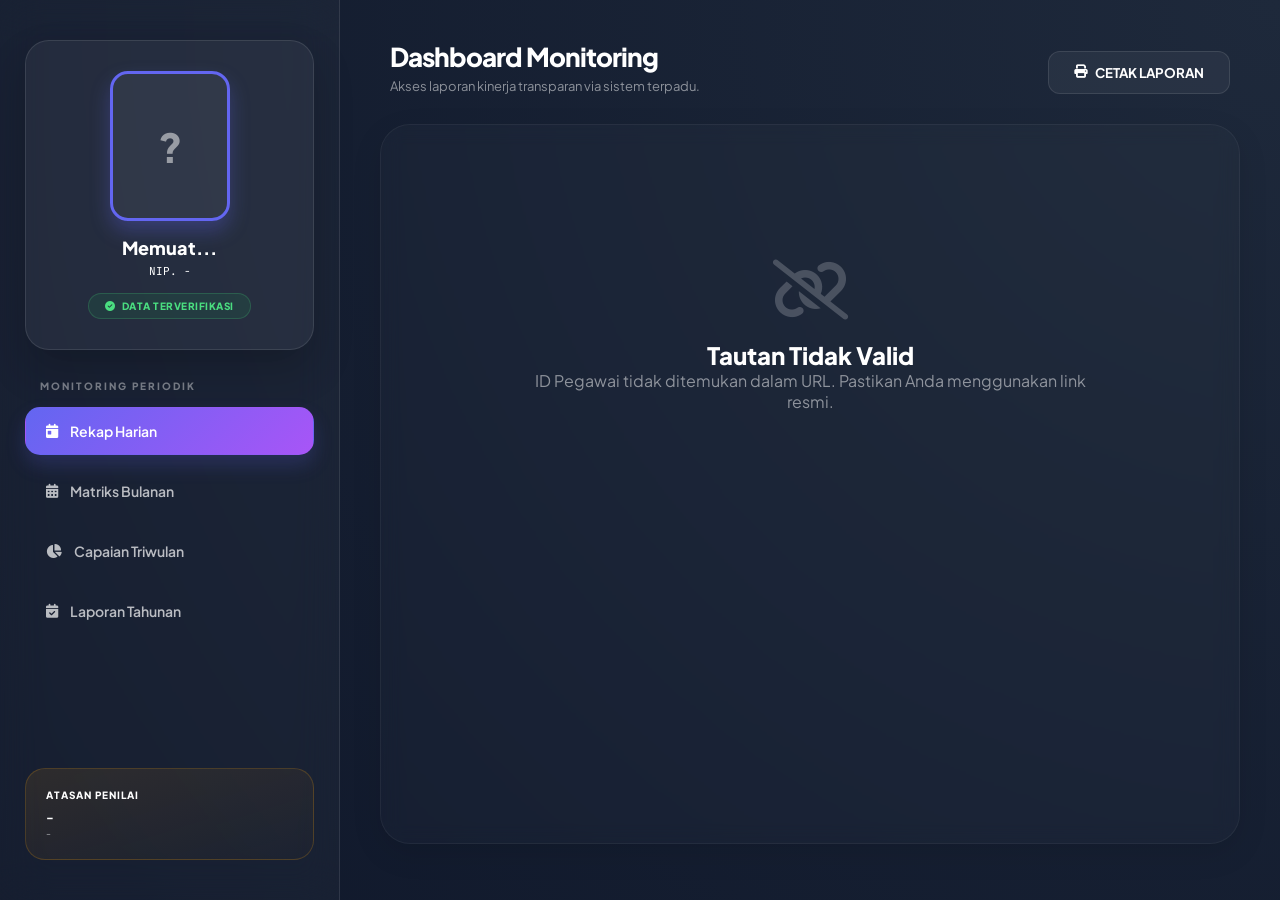
==== view.html @ 090e8484 "Add files via upload" ====
<!DOCTYPE html>
<html lang="id">
<head>
    <meta charset="UTF-8">
    <meta name="viewport" content="width=device-width, initial-scale=1.0">
    <title>Monitoring Kinerja - Logbook Pro</title>
    
    <link href="https://fonts.googleapis.com/css2?family=Plus+Jakarta+Sans:wght@300;400;600;800&family=JetBrains+Mono&display=swap" rel="stylesheet">
    <link rel="stylesheet" href="https://cdnjs.cloudflare.com/ajax/libs/font-awesome/6.4.0/css/all.min.css">
    
    <link rel="stylesheet" href="style.css">
    
    <script src="https://cdn.jsdelivr.net/npm/@supabase/supabase-js@2"></script>
    
    <style>
        :root { 
            --sidebar-w: 340px; 
            --accent: #6366f1; 
            --accent-gradient: linear-gradient(135deg, #6366f1, #a855f7); 
            --glass-bg: rgba(255, 255, 255, 0.03);
            --glass-border: rgba(255, 255, 255, 0.1);
        }
        
        body { 
            background: radial-gradient(circle at top right, #1e293b, #0f172a); 
            display: flex; 
            min-height: 100vh; 
            color: #fff; 
            font-family: 'Plus Jakarta Sans', sans-serif;
            margin: 0; 
            overflow-x: hidden;
        }

        /* Sidebar Glassmorphism */
        .v-sidebar { 
            width: var(--sidebar-w); 
            background: var(--glass-bg);
            backdrop-filter: blur(20px);
            border-right: 1px solid var(--glass-border);
            padding: 40px 25px; 
            position: fixed; 
            height: 100vh; 
            display: flex; 
            flex-direction: column; 
            z-index: 100;
            box-sizing: border-box;
        }

        /* Profile Glass Card */
        .v-profile-card {
            background: rgba(255, 255, 255, 0.05);
            border: 1px solid var(--glass-border);
            border-radius: 24px; 
            padding: 30px 20px; 
            text-align: center;
            margin-bottom: 30px; 
            box-shadow: 0 20px 40px rgba(0,0,0,0.2);
        }

        .v-photo {
            width: 120px; 
            height: 150px; 
            border-radius: 18px; 
            object-fit: cover;
            border: 3px solid var(--accent); 
            margin: 0 auto 15px;
            box-shadow: 0 10px 20px rgba(99, 102, 241, 0.3);
            background: rgba(255,255,255,0.05);
            display: flex;
            align-items: center;
            justify-content: center;
        }

        /* Nav Glass Style */
        .v-nav { list-style: none; padding: 0; margin: 0; }
        .v-nav li {
            padding: 14px 20px; 
            border-radius: 15px; 
            cursor: pointer; 
            margin-bottom: 12px;
            font-weight: 600; 
            font-size: 14px; 
            display: flex; 
            align-items: center; 
            gap: 12px;
            transition: 0.3s; 
            border: 1px solid transparent; 
            color: rgba(255,255,255,0.7);
        }
        .v-nav li:hover { background: rgba(255,255,255,0.05); color: #fff; }
        .v-nav li.active { 
            background: var(--accent-gradient); 
            color: #fff; 
            box-shadow: 0 10px 20px rgba(99, 102, 241, 0.2); 
        }

        /* Main Content Glass */
        .v-main { 
            margin-left: var(--sidebar-w); 
            flex: 1; 
            padding: 40px; 
            box-sizing: border-box;
        }
        
        .v-content-area {
            background: rgba(255, 255, 255, 0.02);
            backdrop-filter: blur(10px);
            border: 1px solid rgba(255, 255, 255, 0.05);
            border-radius: 30px; 
            padding: 35px; 
            min-height: 80vh;
            box-shadow: 0 10px 30px rgba(0,0,0,0.1);
        }

        .status-badge {
            display: inline-flex; 
            align-items: center; 
            gap: 6px;
            background: rgba(34, 197, 94, 0.1); 
            color: #4ade80;
            padding: 6px 16px; 
            border-radius: 100px; 
            font-size: 10px; 
            font-weight: 800;
            border: 1px solid rgba(74, 222, 128, 0.2);
            letter-spacing: 0.5px;
        }

        .atasan-box {
            margin-top: auto; 
            padding: 20px; 
            background: linear-gradient(to bottom right, rgba(245, 158, 11, 0.1), rgba(245, 158, 11, 0.02)); 
            border-radius: 20px; 
            border: 1px solid rgba(245, 158, 11, 0.2);
        }

        /* Print Optimization */
        @media print { 
            .v-sidebar { display: none; } 
            .v-main { margin: 0; padding: 0; } 
            body { background: white; color: black; }
        }
    </style>
</head>
<body data-theme="cyber">

    <aside class="v-sidebar">
        <div class="v-profile-card">
            <div id="photo-container" class="v-photo">
                <img id="v-foto" src="" style="display:none; width:100%; height:100%; object-fit:cover; border-radius:15px;">
                <span id="v-avatar-fallback" style="font-size:40px; font-weight:800; opacity:0.5;">?</span>
            </div>
            
            <h3 id="view-nama" style="margin:0; font-size:18px; font-weight:800; color:#fff;">Memuat...</h3>
            <p id="view-nip" style="margin:5px 0 15px; font-size:11px; color:var(--accent); font-family:'JetBrains Mono';">NIP. -</p>
            <div class="status-badge"><i class="fa-solid fa-circle-check"></i> DATA TERVERIFIKASI</div>
        </div>

        <div style="font-size:10px; font-weight:800; opacity:0.4; letter-spacing:2px; margin: 0 0 15px 15px;">MONITORING PERIODIK</div>
        <ul class="v-nav">
            <li class="active" onclick="switchView('rekap-harian', this)"><i class="fa-solid fa-calendar-day"></i> Rekap Harian</li>
            <li onclick="switchView('rekap-bulanan', this)"><i class="fa-solid fa-calendar-days"></i> Matriks Bulanan</li>
            <li onclick="switchView('rekap-triwulan', this)"><i class="fa-solid fa-chart-pie"></i> Capaian Triwulan</li>
            <li onclick="switchView('rekap-tahunan', this)"><i class="fa-solid fa-calendar-check"></i> Laporan Tahunan</li>
        </ul>

        <div class="atasan-box">
            <p style="margin:0; font-size:10px; color:#f59e0b; font-weight:800; letter-spacing: 1px;">ATASAN PENILAI</p>
            <p id="view-atasan" style="margin:8px 0 2px 0; font-weight:700; font-size:13px; color:#fff;">-</p>
            <p id="view-atasan-jabatan" style="margin:0; font-size:10px; opacity:0.6;">-</p>
        </div>
    </aside>

    <main class="v-main">
        <header style="display:flex; justify-content:space-between; align-items:center; margin-bottom:30px; padding:0 10px;">
            <div>
                <h1 style="margin:0; font-size:26px; font-weight:800; letter-spacing:-1px;">Dashboard Monitoring</h1>
                <p style="margin:5px 0 0 0; opacity:0.5; font-size:13px;">Akses laporan kinerja transparan via sistem terpadu.</p>
            </div>
            <button onclick="window.print()" class="auth-btn" style="width:auto; padding:12px 25px; background:rgba(255,255,255,0.05); border:1px solid var(--glass-border); color: #fff; border-radius: 12px; cursor: pointer; display:flex; align-items:center; gap:8px;">
                <i class="fa-solid fa-print"></i> CETAK LAPORAN
            </button>
        </header>

        <div id="page-content" class="v-content-area">
            <div style="text-align:center; padding-top:100px;">
                <div class="spinner"></div>
                <p style="margin-top:20px; opacity:0.5;">Menghubungkan ke server...</p>
            </div>
        </div>
    </main>

    <script src="config.js"></script>
    <script src="ui-assets.js"></script>
    <script src="ui-master.js"></script>
    
    <script src="rekap-harian.js"></script>
    <script src="rekap-bulanan.js"></script>
    <script src="rekap-triwulan.js"></script>
    <script src="rekap-tahunan.js"></script>

    <script>
        // Ambil ID dari URL (Misal: view.html?id=123)
        const urlParams = new URLSearchParams(window.location.search);
        const targetUserId = urlParams.get('id');

        async function initViewMode() {
            if (!targetUserId) {
                document.getElementById('page-content').innerHTML = `
                    <div style="text-align:center; padding:100px;">
                        <i class="fa-solid fa-link-slash" style="font-size:60px; opacity:0.2; margin-bottom:20px;"></i>
                        <h2 style="font-weight:800;">Tautan Tidak Valid</h2>
                        <p style="opacity:0.5;">ID Pegawai tidak ditemukan dalam URL. Pastikan Anda menggunakan link resmi.</p>
                    </div>`;
                return;
            }

            try {
                // Fetch Data Pegawai dari Supabase
                const { data: p, error } = await supabaseClient
                    .from('profil_user')
                    .select('*')
                    .eq('user_id', targetUserId)
                    .maybeSingle();
                
                if (error) throw error;

                if (p) {
                    // Update UI Identitas
                    document.getElementById('view-nama').innerText = p.p_nama || 'Nama Belum Diisi';
                    document.getElementById('view-nip').innerText = `NIP. ${p.p_nip || '-'}`;
                    document.getElementById('view-atasan').innerText = p.a_nama || 'Belum Ditentukan';
                    document.getElementById('view-atasan-jabatan').innerText = p.a_jabatan || 'Jabatan Atasan -';
                    
                    // Handle Foto Profil
                    const imgEl = document.getElementById('v-foto');
                    const fallbackEl = document.getElementById('v-avatar-fallback');
                    
                    if(p.p_foto && p.p_foto.trim() !== "") {
                        imgEl.src = p.p_foto;
                        imgEl.style.display = 'block';
                        fallbackEl.style.display = 'none';
                    } else {
                        imgEl.style.display = 'none';
                        fallbackEl.innerText = (p.p_nama || 'D').charAt(0).toUpperCase();
                        fallbackEl.style.display = 'block';
                    }

                    // Inject ID ke Global Variable agar modul rekap tahu data siapa yang diambil
                    window.viewTargetId = targetUserId;

                    // Load Default View
                    switchView('rekap-harian', document.querySelector('.v-nav li'));
                } else {
                    document.getElementById('page-content').innerHTML = `
                        <div style="text-align:center; padding:100px;">
                            <i class="fa-solid fa-user-xmark" style="font-size:60px; opacity:0.2; margin-bottom:20px;"></i>
                            <h2>Pegawai Tidak Ditemukan</h2>
                            <p style="opacity:0.5;">Data dengan ID ini tidak terdaftar dalam basis data sistem.</p>
                        </div>`;
                }

            } catch (err) { 
                console.error("Critical System Error:", err);
                document.getElementById('page-content').innerHTML = `<h3>Gagal Memuat Data: ${err.message}</h3>`;
            }
        }

        /**
         * Navigasi antar modul rekap
         */
        function switchView(page, el) {
            // UI Sidebar Update
            document.querySelectorAll('.v-nav li').forEach(li => li.classList.remove('active'));
            if(el) el.classList.add('active');
            
            // Re-assign ID Target
            window.viewTargetId = targetUserId; 

            // Cek ketersediaan modul uiRekap (dari ui-master.js / rekap-xxx.js)
            if (typeof uiRekap !== 'undefined') {
                document.getElementById('page-content').innerHTML = '<div class="spinner"></div>'; // Loading state
                
                setTimeout(() => {
                    if (page === 'rekap-harian') uiRekap.renderRekapHarian();
                    else if (page === 'rekap-bulanan') uiRekap.renderRekapBulanan();
                    else if (page === 'rekap-triwulan') uiRekap.renderRekapTriwulan();
                    else if (page === 'rekap-tahunan') uiRekap.renderRekapTahunan();
                }, 300);
            } else {
                console.error("Modul uiRekap tidak ditemukan. Pastikan file JS sudah terimpor.");
            }
        }

        // Jalankan saat halaman siap
        window.onload = initViewMode;
    </script>
</body>
</html>
---- style.css ----
/* FILE: style.css 
    PROFESSIONAL LOGBOOK OS - DANIEL EDITION
    STATUS: FULLY INTEGRATED & REKAP-READY
*/

/* --- 1. DYNAMIC SYSTEM THEMES --- */
:root[data-theme="cyber"] {
    --bg-main: #020617;
    --bg-side: #0f172a;
    --card-bg: #1e293b;
    --accent: #38bdf8;
    --accent-gradient: linear-gradient(135deg, #38bdf8 0%, #818cf8 100%);
    --text-title: #f8fafc;
    --text-body: #94a3b8;
    --border: rgba(255, 255, 255, 0.08);
    --input-bg: #0f172a;
    --shadow: 0 20px 25px -5px rgba(0, 0, 0, 0.3);
    --table-text: #f8fafc;
    --modal-overlay: rgba(2, 6, 23, 0.85);
}

:root[data-theme="midnight"] {
    --bg-main: #000000;
    --bg-side: #09090b;
    --card-bg: #18181b;
    --accent: #10b981;
    --accent-gradient: linear-gradient(135deg, #10b981 0%, #3b82f6 100%);
    --text-title: #ffffff;
    --text-body: #a1a1aa;
    --border: #27272a;
    --input-bg: #09090b;
    --shadow: 0 0 0 1px #27272a;
    --table-text: #ffffff;
    --modal-overlay: rgba(0, 0, 0, 0.9);
}

:root[data-theme="light"] {
    --bg-main: #f8fafc;
    --bg-side: #ffffff;
    --card-bg: #ffffff;
    --accent: #0284c7;
    --accent-gradient: linear-gradient(135deg, #0284c7 0%, #4f46e5 100%);
    --text-title: #0f172a;
    --text-body: #475569;
    --border: #e2e8f0;
    --input-bg: #f1f5f9;
    --shadow: 0 4px 6px -1px rgba(0, 0, 0, 0.1);
    --table-text: #1e293b;
    --modal-overlay: rgba(15, 23, 42, 0.4);
}

/* --- 2. RESET & BASE --- */
* {
    margin: 0;
    padding: 0;
    box-sizing: border-box;
    font-family: 'Plus Jakarta Sans', sans-serif;
    transition: background 0.3s ease, border 0.3s ease, color 0.3s ease;
}

body {
    background: var(--bg-main);
    color: var(--text-title);
    display: flex;
    height: 100vh;
    overflow: hidden;
}

/* --- 3. AUTHENTICATION --- */
.auth-wrapper {
    position: fixed;
    inset: 0;
    z-index: 2000;
    background: var(--bg-main);
    display: flex;
    align-items: center;
    justify-content: center;
    padding: 20px;
}

.auth-card {
    width: 100%;
    max-width: 420px;
    background: var(--card-bg);
    padding: 50px 40px;
    border-radius: 32px;
    border: 1px solid var(--border);
    text-align: center;
    box-shadow: var(--shadow);
    animation: slideUp 0.5s cubic-bezier(0.16, 1, 0.3, 1);
}

.auth-logo {
    width: 64px;
    height: 64px;
    margin: 0 auto 24px;
    background: var(--accent-gradient);
    border-radius: 18px;
    display: flex;
    align-items: center;
    justify-content: center;
    color: white !important;
    font-size: 32px;
    font-weight: 800;
}

.auth-input {
    width: 100%;
    padding: 16px 20px;
    margin-bottom: 14px;
    background: var(--input-bg);
    border: 1px solid var(--border);
    border-radius: 14px;
    color: var(--text-title) !important;
    outline: none;
}

.auth-btn {
    width: 100%;
    padding: 16px;
    margin-top: 10px;
    background: var(--accent-gradient);
    color: white !important;
    border: none;
    border-radius: 14px;
    font-weight: 700;
    cursor: pointer;
}

/* --- 4. SIDEBAR (STABILIZED) --- */
#sidebar {
    width: 290px;
    min-width: 290px;
    /* Kunci lebar agar tidak menciut saat tabel lebar muncul */
    background: var(--bg-side);
    border-right: 1px solid var(--border);
    display: flex;
    flex-direction: column;
    padding: 30px 20px;
    z-index: 100;
}

.nav-label {
    font-size: 10px;
    font-weight: 800;
    color: var(--text-body);
    margin: 20px 0 10px 15px;
    letter-spacing: 2px;
    opacity: 0.6;
}

#sidebar li {
    padding: 14px 18px;
    margin-bottom: 5px;
    border-radius: 14px;
    cursor: pointer;
    display: flex;
    align-items: center;
    gap: 14px;
    font-size: 14px;
    font-weight: 600;
    color: var(--text-body);
}

#sidebar li.active {
    background: var(--accent-gradient);
    color: white !important;
    box-shadow: 0 10px 15px -3px rgba(56, 189, 248, 0.25);
}

/* --- 5. MAIN CONTENT & TABLES --- */
#main-content {
    flex: 1;
    display: flex;
    flex-direction: column;
    overflow: hidden;
    background: var(--bg-main);
}

.header-bar {
    height: 80px;
    padding: 0 40px;
    border-bottom: 1px solid var(--border);
    display: flex;
    align-items: center;
    justify-content: space-between;
    background: var(--bg-side);
}

.content-area {
    flex: 1;
    padding: 30px;
    overflow-y: auto;
}

.card {
    background: var(--card-bg);
    padding: 30px;
    border-radius: 28px;
    border: 1px solid var(--border);
    box-shadow: var(--shadow);
    margin-bottom: 25px;
}

/* Tampilan Tabel Profesional */
.table-container {
    width: 100%;
    overflow-x: auto;
    border-radius: 16px;
    border: 1px solid var(--border);
    background: var(--card-bg);
}

table {
    width: 100%;
    border-collapse: collapse;
}

th {
    background: var(--bg-side);
    padding: 15px;
    font-size: 11px;
    text-transform: uppercase;
    letter-spacing: 1px;
    color: var(--text-body);
    border-bottom: 2px solid var(--border);
}

td {
    padding: 15px;
    font-size: 14px;
    border-bottom: 1px solid var(--border);
    color: var(--table-text) !important;
}

/* Kolom Tanggal Khusus di Rekap */
.table-rekap td {
    text-align: center;
    min-width: 35px;
    border-right: 1px solid var(--border);
}

.table-rekap th {
    text-align: center;
}

/* --- 6. FIX TEKS & THEME SWITCHER --- */
#page-content,
.content-area,
.card,
td,
p,
h1,
h2,
h3,
h4 {
    color: var(--table-text) !important;
}

.theme-pill {
    display: flex;
    background: var(--input-bg);
    padding: 5px;
    border-radius: 14px;
    border: 1px solid var(--border);
    gap: 4px;
}

.theme-opt {
    padding: 8px 12px;
    border-radius: 10px;
    cursor: pointer;
    font-size: 10px;
    font-weight: 800;
    color: var(--text-body);
    text-align: center;
    flex: 1;
}

.theme-opt.active {
    background: var(--card-bg);
    color: var(--accent) !important;
    box-shadow: 0 2px 4px rgba(0, 0, 0, 0.1);
}

/* Tombol Aksi */
.text-danger {
    color: #ef4444 !important;
}

.text-primary {
    color: var(--accent) !important;
}

/* --- 7. ANIMATIONS --- */
@keyframes slideUp {
    from {
        opacity: 0;
        transform: translateY(20px);
    }

    to {
        opacity: 1;
        transform: translateY(0);
    }
}

.hidden {
    display: none !important;
}

/* Scrollbar Style */
::-webkit-scrollbar {
    width: 8px;
    height: 8px;
}

::-webkit-scrollbar-track {
    background: var(--bg-main);
}

::-webkit-scrollbar-thumb {
    background: var(--border);
    border-radius: 10px;
}

::-webkit-scrollbar-thumb:hover {
    background: var(--accent);
}
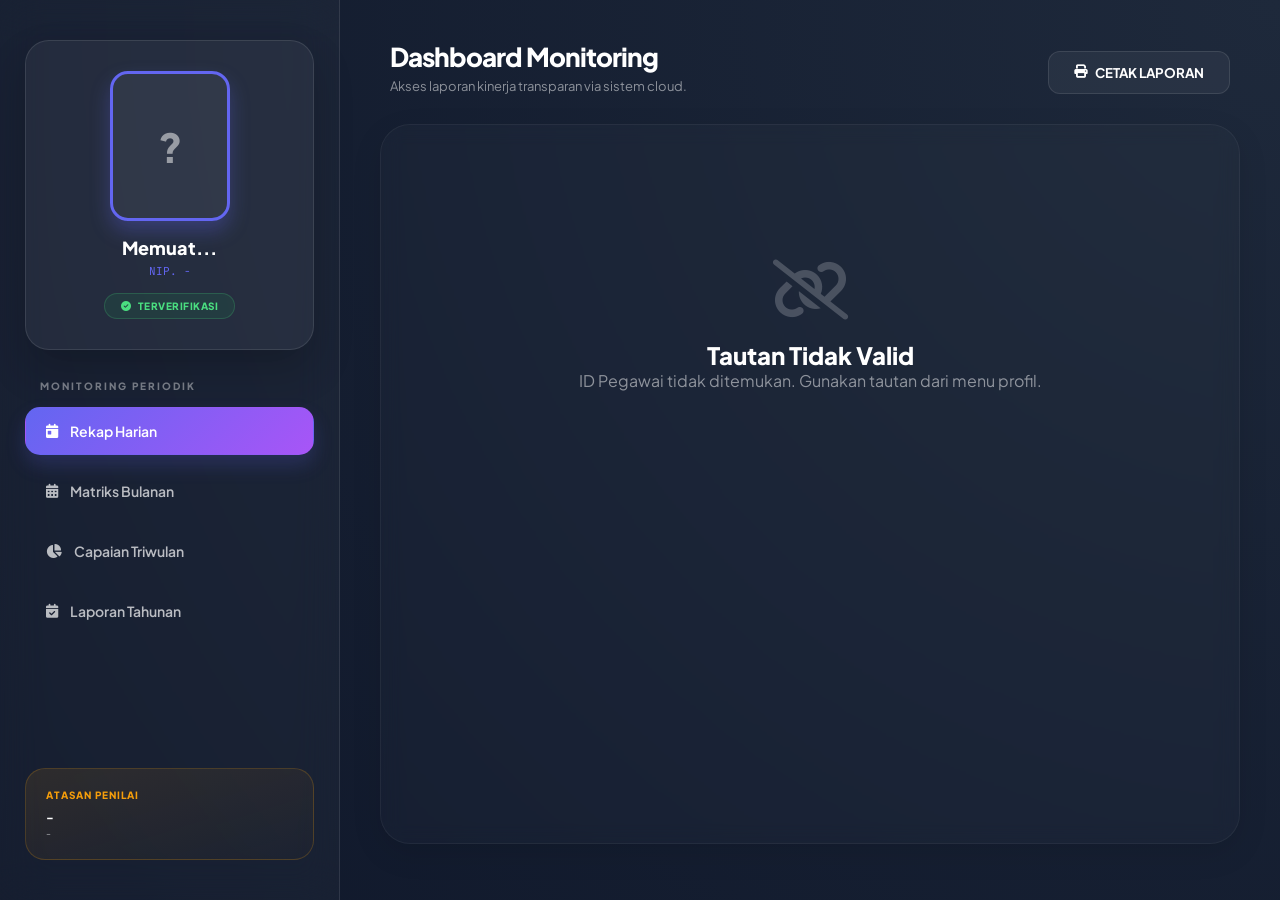
==== commit 13f62697: "Add files via upload" ====
--- a/view.html
+++ b/view.html
@@ -69,6 +69,7 @@
             display: flex;
             align-items: center;
             justify-content: center;
+            overflow: hidden;
         }
 
         /* Nav Glass Style */
@@ -124,6 +125,7 @@
             font-weight: 800;
             border: 1px solid rgba(74, 222, 128, 0.2);
             letter-spacing: 0.5px;
+            margin-top: 10px;
         }
 
         .atasan-box {
@@ -134,6 +136,17 @@
             border: 1px solid rgba(245, 158, 11, 0.2);
         }
 
+        .spinner {
+            width: 40px; height: 40px;
+            border: 4px solid rgba(255,255,255,0.1);
+            border-left-color: var(--accent);
+            border-radius: 50%;
+            animation: spin 1s linear infinite;
+            margin: 0 auto;
+        }
+
+        @keyframes spin { to { transform: rotate(360deg); } }
+
         /* Print Optimization */
         @media print { 
             .v-sidebar { display: none; } 
@@ -142,18 +155,18 @@
         }
     </style>
 </head>
-<body data-theme="cyber">
+<body>
 
     <aside class="v-sidebar">
         <div class="v-profile-card">
             <div id="photo-container" class="v-photo">
-                <img id="v-foto" src="" style="display:none; width:100%; height:100%; object-fit:cover; border-radius:15px;">
+                <img id="v-foto" src="" style="display:none; width:100%; height:100%; object-fit:cover;">
                 <span id="v-avatar-fallback" style="font-size:40px; font-weight:800; opacity:0.5;">?</span>
             </div>
             
             <h3 id="view-nama" style="margin:0; font-size:18px; font-weight:800; color:#fff;">Memuat...</h3>
-            <p id="view-nip" style="margin:5px 0 15px; font-size:11px; color:var(--accent); font-family:'JetBrains Mono';">NIP. -</p>
-            <div class="status-badge"><i class="fa-solid fa-circle-check"></i> DATA TERVERIFIKASI</div>
+            <p id="view-nip" style="margin:5px 0 5px; font-size:11px; color:var(--accent); font-family:'JetBrains Mono';">NIP. -</p>
+            <div class="status-badge"><i class="fa-solid fa-circle-check"></i> TERVERIFIKASI</div>
         </div>
 
         <div style="font-size:10px; font-weight:800; opacity:0.4; letter-spacing:2px; margin: 0 0 15px 15px;">MONITORING PERIODIK</div>
@@ -175,9 +188,9 @@
         <header style="display:flex; justify-content:space-between; align-items:center; margin-bottom:30px; padding:0 10px;">
             <div>
                 <h1 style="margin:0; font-size:26px; font-weight:800; letter-spacing:-1px;">Dashboard Monitoring</h1>
-                <p style="margin:5px 0 0 0; opacity:0.5; font-size:13px;">Akses laporan kinerja transparan via sistem terpadu.</p>
+                <p style="margin:5px 0 0 0; opacity:0.5; font-size:13px;">Akses laporan kinerja transparan via sistem cloud.</p>
             </div>
-            <button onclick="window.print()" class="auth-btn" style="width:auto; padding:12px 25px; background:rgba(255,255,255,0.05); border:1px solid var(--glass-border); color: #fff; border-radius: 12px; cursor: pointer; display:flex; align-items:center; gap:8px;">
+            <button onclick="window.print()" class="auth-btn" style="width:auto; padding:12px 25px; background:rgba(255,255,255,0.05); border:1px solid var(--glass-border); color: #fff; border-radius: 12px; cursor: pointer; display:flex; align-items:center; gap:8px; font-weight:700;">
                 <i class="fa-solid fa-print"></i> CETAK LAPORAN
             </button>
         </header>
@@ -185,7 +198,7 @@
         <div id="page-content" class="v-content-area">
             <div style="text-align:center; padding-top:100px;">
                 <div class="spinner"></div>
-                <p style="margin-top:20px; opacity:0.5;">Menghubungkan ke server...</p>
+                <p style="margin-top:20px; opacity:0.5;">Sinkronisasi data pegawai...</p>
             </div>
         </div>
     </main>
@@ -200,7 +213,7 @@
     <script src="rekap-tahunan.js"></script>
 
     <script>
-        // Ambil ID dari URL (Misal: view.html?id=123)
+        // Ambil ID dari URL (view.html?id=USER_ID_SUPABASE)
         const urlParams = new URLSearchParams(window.location.search);
         const targetUserId = urlParams.get('id');
 
@@ -210,13 +223,13 @@
                     <div style="text-align:center; padding:100px;">
                         <i class="fa-solid fa-link-slash" style="font-size:60px; opacity:0.2; margin-bottom:20px;"></i>
                         <h2 style="font-weight:800;">Tautan Tidak Valid</h2>
-                        <p style="opacity:0.5;">ID Pegawai tidak ditemukan dalam URL. Pastikan Anda menggunakan link resmi.</p>
+                        <p style="opacity:0.5;">ID Pegawai tidak ditemukan. Gunakan tautan dari menu profil.</p>
                     </div>`;
                 return;
             }
 
             try {
-                // Fetch Data Pegawai dari Supabase
+                // Fetch Profile Target
                 const { data: p, error } = await supabaseClient
                     .from('profil_user')
                     .select('*')
@@ -246,53 +259,42 @@
                         fallbackEl.style.display = 'block';
                     }
 
-                    // Inject ID ke Global Variable agar modul rekap tahu data siapa yang diambil
+                    // Set GLOBAL VARIABLE agar modul rekap tahu data siapa yang ditarik
                     window.viewTargetId = targetUserId;
 
-                    // Load Default View
+                    // Load Halaman Pertama (Harian)
                     switchView('rekap-harian', document.querySelector('.v-nav li'));
                 } else {
-                    document.getElementById('page-content').innerHTML = `
-                        <div style="text-align:center; padding:100px;">
-                            <i class="fa-solid fa-user-xmark" style="font-size:60px; opacity:0.2; margin-bottom:20px;"></i>
-                            <h2>Pegawai Tidak Ditemukan</h2>
-                            <p style="opacity:0.5;">Data dengan ID ini tidak terdaftar dalam basis data sistem.</p>
-                        </div>`;
+                    document.getElementById('page-content').innerHTML = `<h2 style="text-align:center; padding:100px;">Pegawai tidak ditemukan.</h2>`;
                 }
 
             } catch (err) { 
-                console.error("Critical System Error:", err);
-                document.getElementById('page-content').innerHTML = `<h3>Gagal Memuat Data: ${err.message}</h3>`;
+                console.error(err);
+                document.getElementById('page-content').innerHTML = `<h3>Error: ${err.message}</h3>`;
             }
         }
 
-        /**
-         * Navigasi antar modul rekap
-         */
         function switchView(page, el) {
-            // UI Sidebar Update
+            // Update Active Class
             document.querySelectorAll('.v-nav li').forEach(li => li.classList.remove('active'));
             if(el) el.classList.add('active');
             
-            // Re-assign ID Target
+            // Set ID Target lagi (just in case)
             window.viewTargetId = targetUserId; 
 
-            // Cek ketersediaan modul uiRekap (dari ui-master.js / rekap-xxx.js)
             if (typeof uiRekap !== 'undefined') {
-                document.getElementById('page-content').innerHTML = '<div class="spinner"></div>'; // Loading state
+                document.getElementById('page-content').innerHTML = '<div style="text-align:center; padding-top:100px;"><div class="spinner"></div></div>';
                 
+                // Delay sedikit agar animasi spinner terlihat
                 setTimeout(() => {
                     if (page === 'rekap-harian') uiRekap.renderRekapHarian();
                     else if (page === 'rekap-bulanan') uiRekap.renderRekapBulanan();
                     else if (page === 'rekap-triwulan') uiRekap.renderRekapTriwulan();
                     else if (page === 'rekap-tahunan') uiRekap.renderRekapTahunan();
-                }, 300);
-            } else {
-                console.error("Modul uiRekap tidak ditemukan. Pastikan file JS sudah terimpor.");
+                }, 400);
             }
         }
 
-        // Jalankan saat halaman siap
         window.onload = initViewMode;
     </script>
 </body>
--- a/style.css
+++ b/style.css
@@ -1,6 +1,6 @@
 /* FILE: style.css 
     PROFESSIONAL LOGBOOK OS - DANIEL EDITION
-    STATUS: FULLY INTEGRATED & REKAP-READY
+    STATUS: FULLY RESPONSIVE & MOBILE-READY
 */
 
 /* --- 1. DYNAMIC SYSTEM THEMES --- */
@@ -63,6 +63,7 @@
     color: var(--text-title);
     display: flex;
     height: 100vh;
+    width: 100vw;
     overflow: hidden;
 }
 
@@ -127,17 +128,17 @@
     cursor: pointer;
 }
 
-/* --- 4. SIDEBAR (STABILIZED) --- */
+/* --- 4. SIDEBAR (RESPONSIVE) --- */
 #sidebar {
-    width: 290px;
-    min-width: 290px;
-    /* Kunci lebar agar tidak menciut saat tabel lebar muncul */
+    width: 280px;
+    min-width: 280px;
     background: var(--bg-side);
     border-right: 1px solid var(--border);
     display: flex;
     flex-direction: column;
     padding: 30px 20px;
-    z-index: 100;
+    z-index: 1000;
+    transition: transform 0.4s cubic-bezier(0.16, 1, 0.3, 1);
 }
 
 .nav-label {
@@ -168,6 +169,16 @@
     box-shadow: 0 10px 15px -3px rgba(56, 189, 248, 0.25);
 }
 
+/* Overlay Sidebar untuk Mobile */
+#sidebar-overlay {
+    display: none;
+    position: fixed;
+    inset: 0;
+    background: rgba(0,0,0,0.5);
+    backdrop-filter: blur(4px);
+    z-index: 999;
+}
+
 /* --- 5. MAIN CONTENT & TABLES --- */
 #main-content {
     flex: 1;
@@ -175,16 +186,29 @@
     flex-direction: column;
     overflow: hidden;
     background: var(--bg-main);
+    width: 100%;
 }
 
 .header-bar {
     height: 80px;
-    padding: 0 40px;
+    padding: 0 30px;
     border-bottom: 1px solid var(--border);
     display: flex;
     align-items: center;
     justify-content: space-between;
     background: var(--bg-side);
+    gap: 15px;
+}
+
+/* Burger Menu Icon */
+.burger-menu {
+    display: none; /* Sembunyi di desktop */
+    font-size: 20px;
+    cursor: pointer;
+    color: var(--text-title);
+    padding: 8px;
+    border-radius: 8px;
+    background: var(--input-bg);
 }
 
 .content-area {
@@ -214,6 +238,7 @@
 table {
     width: 100%;
     border-collapse: collapse;
+    min-width: 600px; /* Mencegah tabel menciut terlalu kecil */
 }
 
 th {
@@ -224,6 +249,7 @@
     letter-spacing: 1px;
     color: var(--text-body);
     border-bottom: 2px solid var(--border);
+    white-space: nowrap;
 }
 
 td {
@@ -233,30 +259,7 @@
     color: var(--table-text) !important;
 }
 
-/* Kolom Tanggal Khusus di Rekap */
-.table-rekap td {
-    text-align: center;
-    min-width: 35px;
-    border-right: 1px solid var(--border);
-}
-
-.table-rekap th {
-    text-align: center;
-}
-
-/* --- 6. FIX TEKS & THEME SWITCHER --- */
-#page-content,
-.content-area,
-.card,
-td,
-p,
-h1,
-h2,
-h3,
-h4 {
-    color: var(--table-text) !important;
-}
-
+/* --- 6. THEME PILL & MISC --- */
 .theme-pill {
     display: flex;
     background: var(--input-bg);
@@ -280,50 +283,71 @@
 .theme-opt.active {
     background: var(--card-bg);
     color: var(--accent) !important;
-    box-shadow: 0 2px 4px rgba(0, 0, 0, 0.1);
-}
-
-/* Tombol Aksi */
-.text-danger {
-    color: #ef4444 !important;
-}
-
-.text-primary {
-    color: var(--accent) !important;
-}
-
-/* --- 7. ANIMATIONS --- */
+}
+
+/* --- 7. MEDIA QUERIES (MOBILE OPTIMIZATION) --- */
+@media (max-width: 1024px) {
+    .header-bar { padding: 0 20px; }
+    .content-area { padding: 20px; }
+}
+
+@media (max-width: 768px) {
+    /* Aktifkan Burger Menu */
+    .burger-menu { display: block; }
+
+    /* Sembunyikan Sidebar (Geser ke kiri) */
+    #sidebar {
+        position: fixed;
+        left: 0;
+        top: 0;
+        bottom: 0;
+        transform: translateX(-100%); /* Sembunyi */
+    }
+
+    /* Munculkan sidebar jika ada class 'active' */
+    #sidebar.active {
+        transform: translateX(0);
+    }
+
+    #sidebar.active + #sidebar-overlay {
+        display: block;
+    }
+
+    /* Penyesuaian Header */
+    .header-bar { height: 70px; }
+    
+    /* Responsive Card & Text */
+    .card { padding: 20px; border-radius: 20px; }
+    
+    .auth-card { padding: 40px 25px; }
+
+    /* Penyesuaian font agar tidak kepotong di HP */
+    h1 { font-size: 20px; }
+    h3 { font-size: 16px; }
+    
+    /* Table area padding */
+    .content-area { padding: 15px; }
+}
+
+@media (max-width: 480px) {
+    /* Sembunyikan elemen yang kurang penting di header HP agar luas */
+    .header-bar .theme-pill { display: none; }
+    
+    #user-display-nip { display: none; }
+    
+    .auth-logo { width: 50px; height: 50px; font-size: 24px; }
+}
+
+/* --- 8. ANIMATIONS & UTILS --- */
 @keyframes slideUp {
-    from {
-        opacity: 0;
-        transform: translateY(20px);
-    }
-
-    to {
-        opacity: 1;
-        transform: translateY(0);
-    }
-}
-
-.hidden {
-    display: none !important;
-}
-
-/* Scrollbar Style */
-::-webkit-scrollbar {
-    width: 8px;
-    height: 8px;
-}
-
-::-webkit-scrollbar-track {
-    background: var(--bg-main);
-}
-
-::-webkit-scrollbar-thumb {
-    background: var(--border);
-    border-radius: 10px;
-}
-
-::-webkit-scrollbar-thumb:hover {
-    background: var(--accent);
-}+    from { opacity: 0; transform: translateY(20px); }
+    to { opacity: 1; transform: translateY(0); }
+}
+
+.hidden { display: none !important; }
+
+/* Scrollbar */
+::-webkit-scrollbar { width: 6px; height: 6px; }
+::-webkit-scrollbar-track { background: var(--bg-main); }
+::-webkit-scrollbar-thumb { background: var(--border); border-radius: 10px; }
+::-webkit-scrollbar-thumb:hover { background: var(--accent); }
